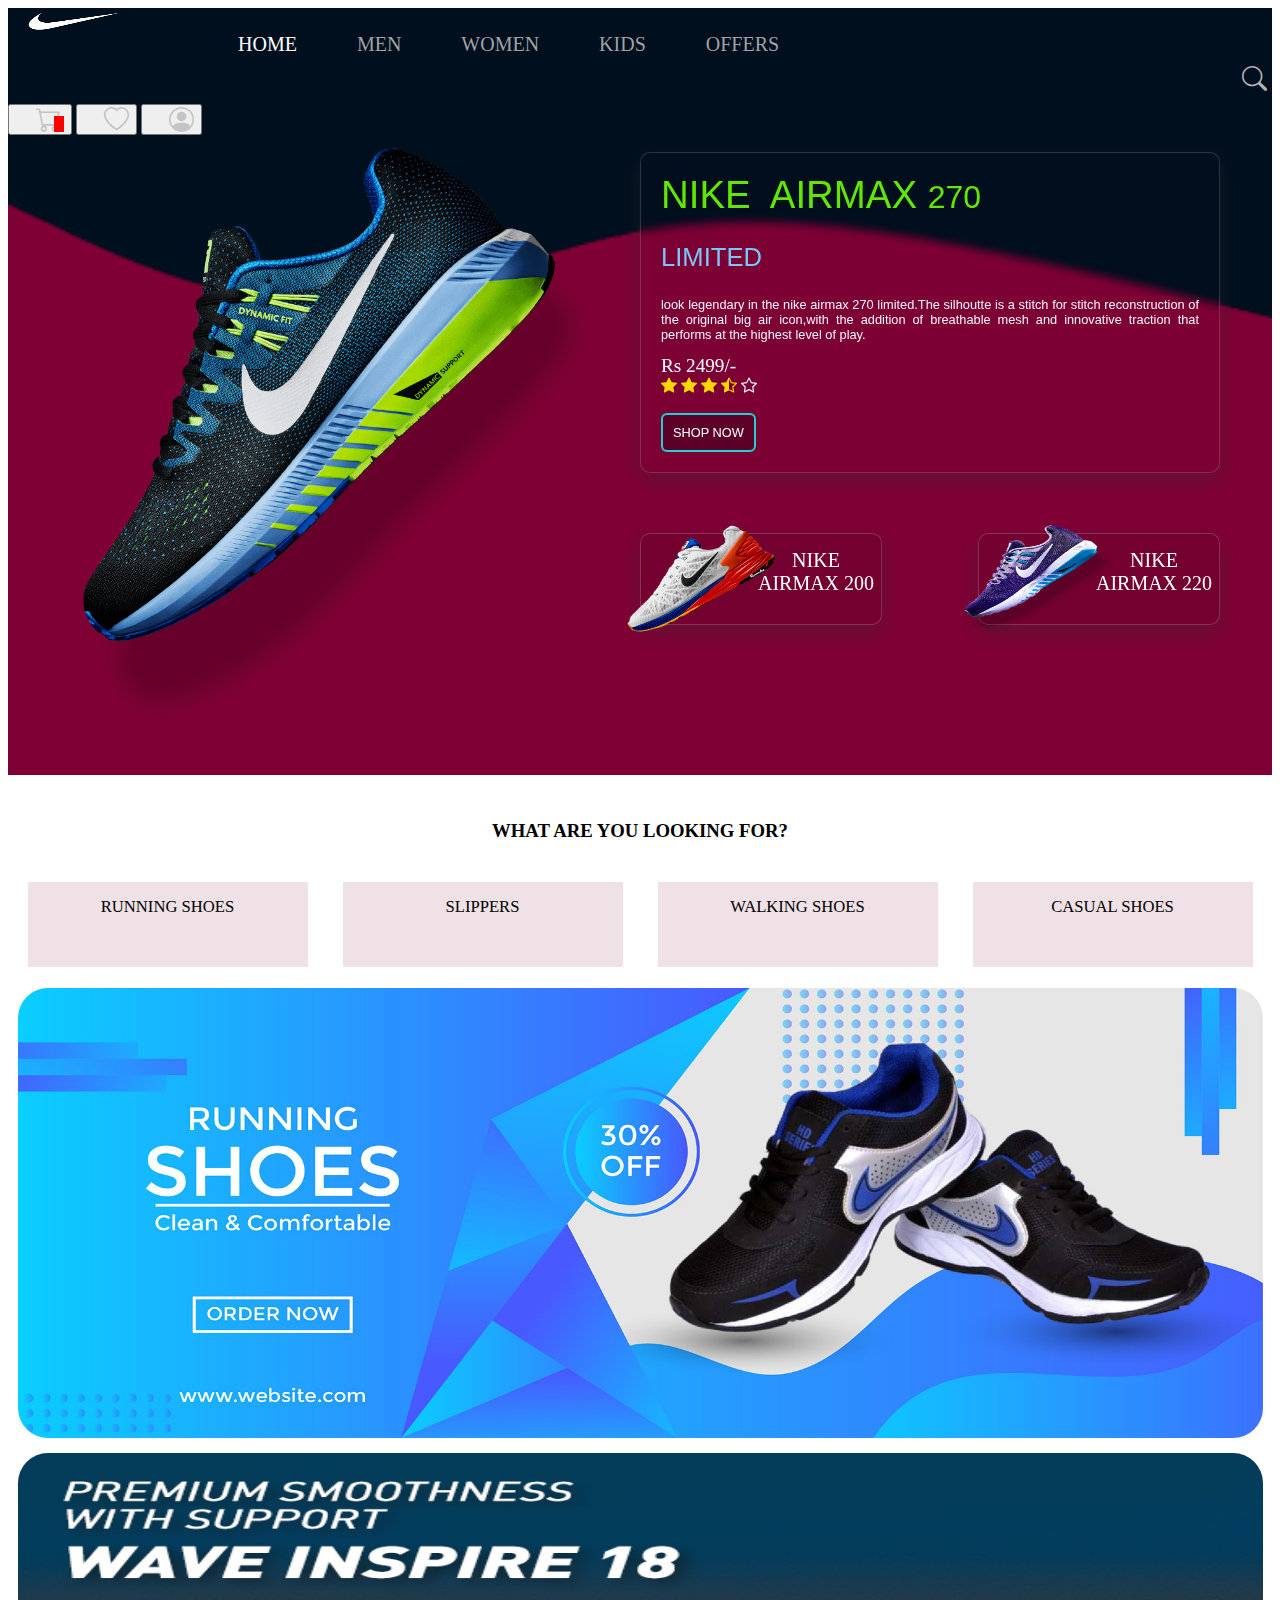
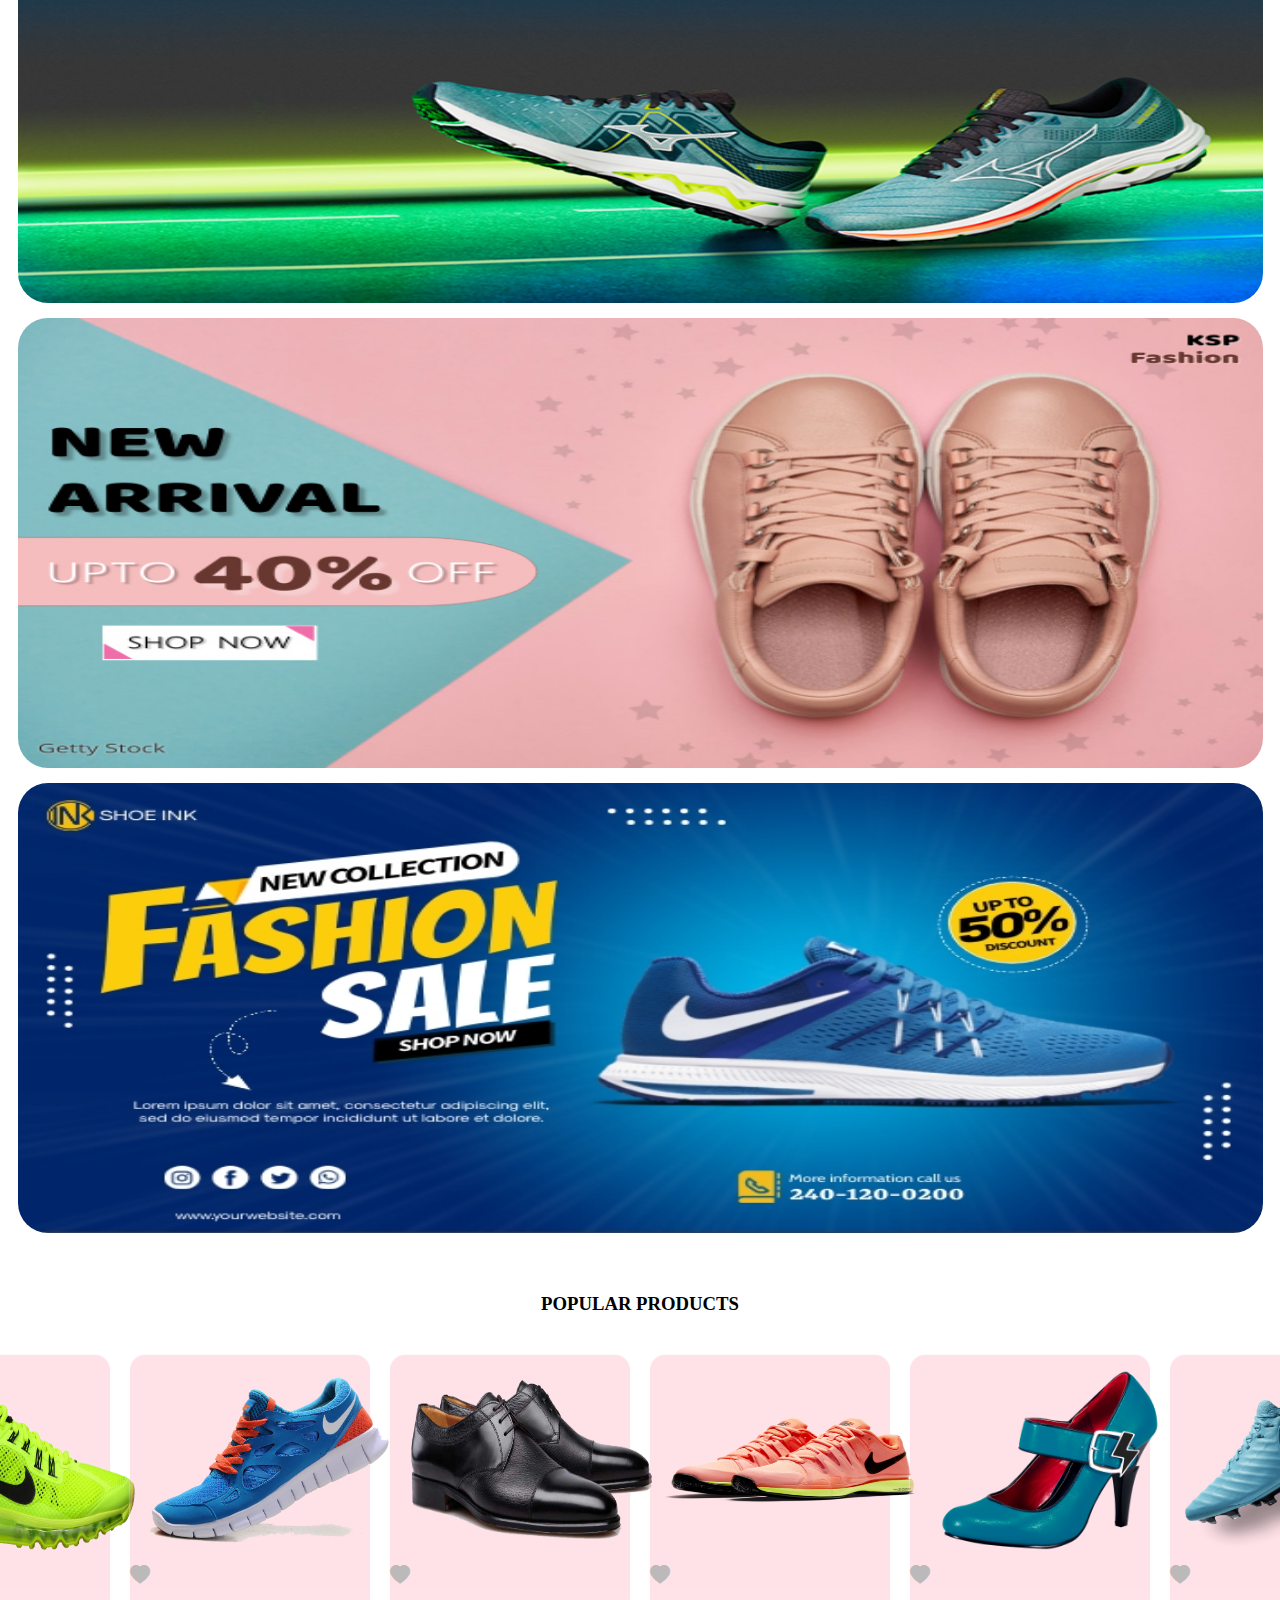
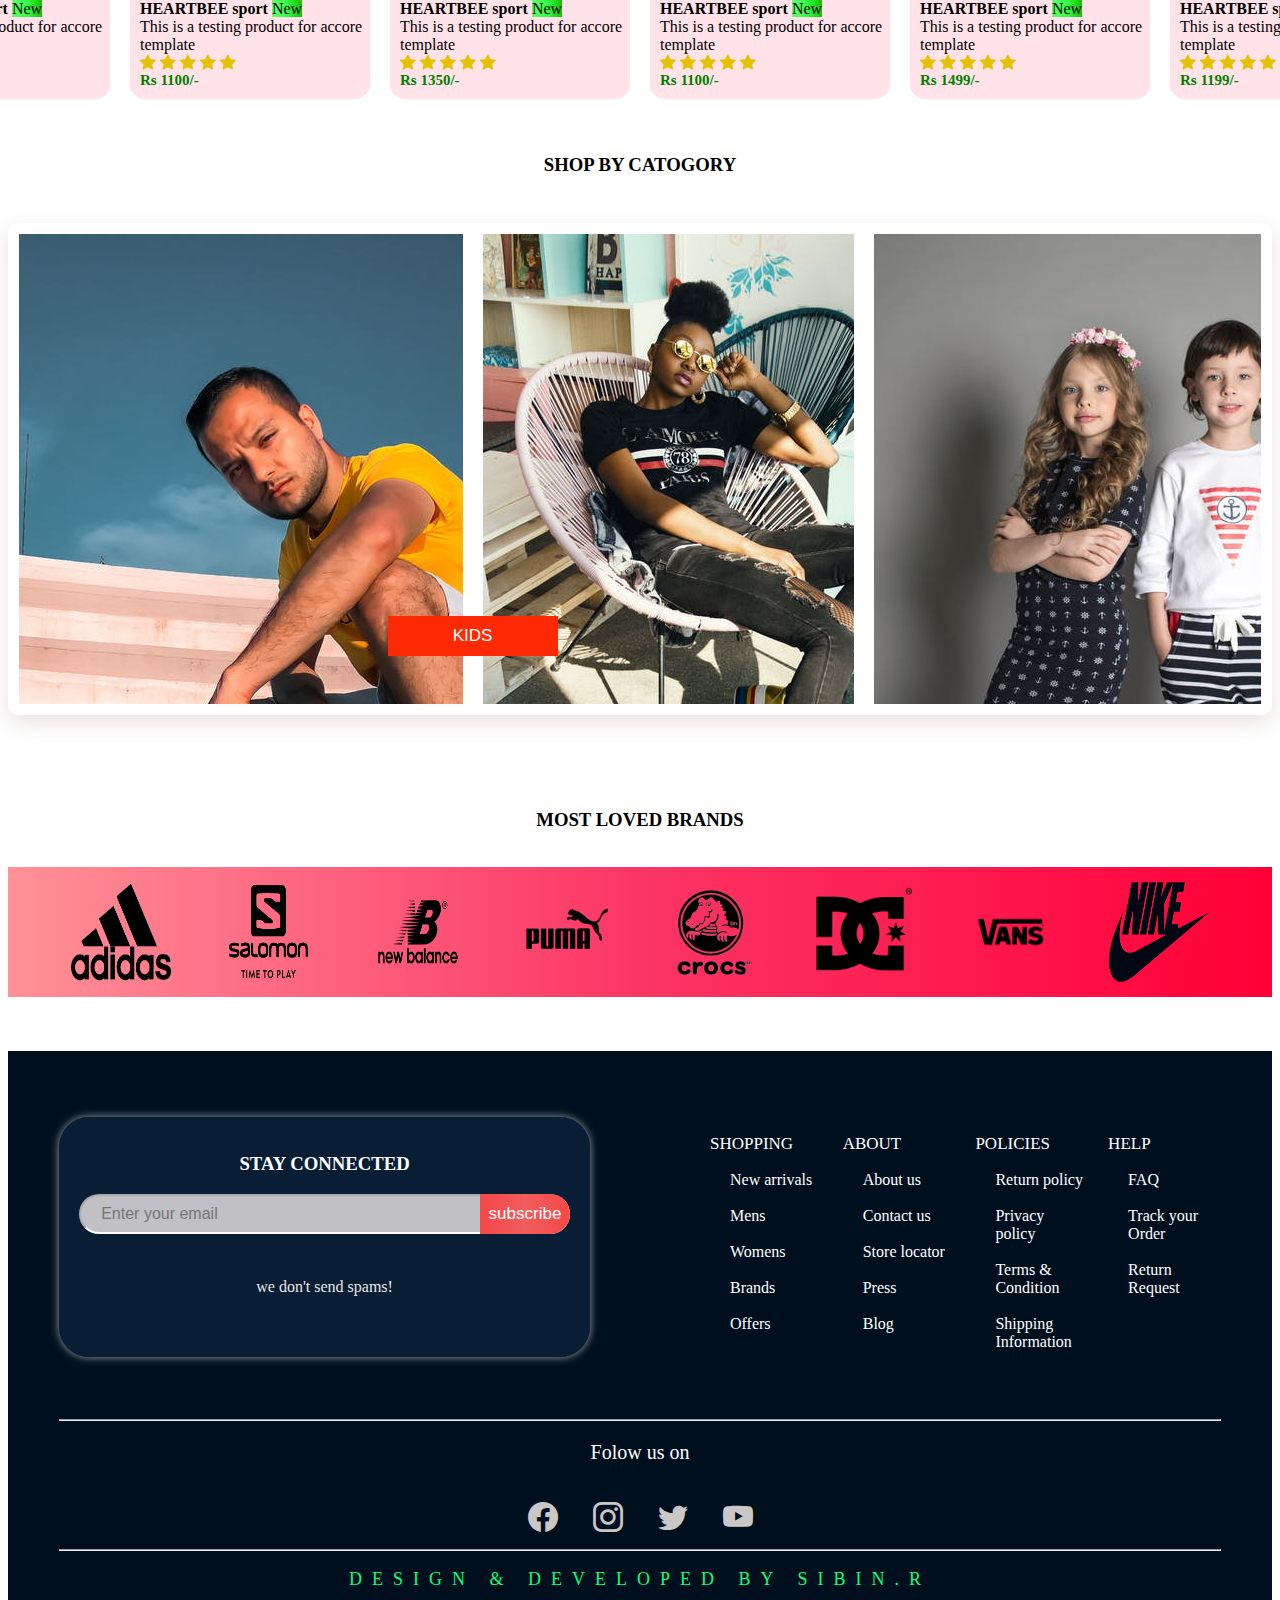
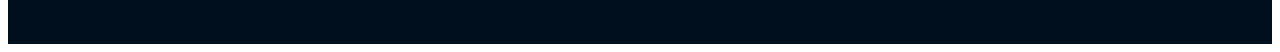
==== index.html @ 8eb48d05 "Add files via upload" ====
<!DOCKTYPE.html>

<head>
	<link rel="stylesheet" type="text/css" href="./index.css">
	 <script src="./products.json"></script>
	 <script src="./index.js"></script>
	<meta name="viewport" content="width=device-width,initial-scale=1">
	
	<link rel="stylesheet" href="https://cdn.jsdelivr.net/npm/bootstrap-icons@1.9.1/font/bootstrap-icons.css">
	<link rel="stylesheet" href="https://cdn.jsdelivr.net/npm/bootstrap@4.6.2/dist/css/bootstrap.min.css" integrity="sha384-xOolHFLEh07PJGoPkLv1IbcEPTNtaed2xpHsD9ESMhqIYd0nLMwNLD69Npy4HI+N" crossorigin="anonymous">
	<script src="https://cdn.jsdelivr.net/npm/jquery@3.5.1/dist/jquery.slim.min.js" integrity="sha384-DfXdz2htPH0lsSSs5nCTpuj/zy4C+OGpamoFVy38MVBnE+IbbVYUew+OrCXaRkfj" crossorigin="anonymous"></script>
	<script src="https://cdn.jsdelivr.net/npm/bootstrap@4.6.2/dist/js/bootstrap.bundle.min.js" integrity="sha384-Fy6S3B9q64WdZWQUiU+q4/2Lc9npb8tCaSX9FK7E8HnRr0Jz8D6OP9dO5Vg3Q9ct" crossorigin="anonymous"></script>
   
<title> e-com</title>	

</head>
<body>
	<div class="navbar navbar-expand-lg navbar-fixed-top " style="width:100%;height:60px;margin-top: 0px;">

		<a class="navbar-brand" href="./index.html">
			<img src="./images/pngegg.png" style="width: 100px;margin-left: 15px;height: 25px;">
		</a>
		<nav id="ul1" >
	
			<a href="ecom.html" id="nav" class="active">HOME </a>
		<a href="./mens.html"id="nav">MEN </a>
		<a href="./women.html"id="nav">WOMEN </a>
		<a href="./kids.html"id="nav">KIDS </a>
		<a href="#"id="nav">OFFERS</a>
			 </nav></a>
			 
			 <form class="for1" style="margin-left:auto;">
				<input type="search" required placeholder="search product..">
				<i class="ai bi-search"  style="font-size: 25px;"></i>
			  </form>
		

       
			<div class="btn-group">
            <button class="btn"   id="cart-pg"><i class="bi bi-cart" onclick="carts()"id="id1"><span class="badge" id="num"
            style="padding:0 5px;font-size:14px;background-color:red;margin-left:-7px;padding:px;margin-top:-12px ;color: white;"></span></i> </button>                                   <button class="btn" ><i class="bi2 bi-heart" id="id2"></i></button>
				
	<button type="button" class="btn" id="form" >
			
		<i class="bi2 bi-person-circle" id="id3" ></i>
	</button>
	<script>
		document. getElementById("form"). onclick = function () {
			location. href ="./form.html";}
	</script>
	</div>
	<div class="ham" ><i class="bi bi-list" onclick="hamb()"></i></div>
</div>

		<div id="land" >
			<div id="landimg">
	<img class="shoe" src="./images/pngegg (3) - Copy.png"></div>	
	<div class="section">
		<div class="text" >
		<p1 style=" font-size:3vw;font-weight:200;color:rgba(106, 255, 0, 0.902);font-family:'Gill Sans', 'Gill Sans MT', Calibri, 'Trebuchet MS', sans-serif;">NIKE&nbsp; AIRMAX <b style="font-size: 2.5vw; font-weight:200;color:rgba(106, 255, 0, 0.902);">270</b></p1>
		<p style="font-size:2vw; font-weight:450;color:rgb(121, 199, 248);font-family:'Gill Sans', 'Gill Sans MT', Calibri, 'Trebuchet MS', sans-serif;">LIMITED</p>
		<p style="font-size: 1vmax; color:whitesmoke;text-align:justify;word-spacing: normal;font-family:'Segoe UI', Tahoma, Geneva, Verdana, sans-serif ;">look legendary in the nike airmax 270 limited.The silhoutte is a stitch for stitch reconstruction of the original big air icon,with the addition of breathable mesh and innovative traction that performs at the highest level of play.</p>
		<P1 style="font-size:1.5vw;">Rs 2499/-</P1><br>
		<span class="rating">
			<i class="bi bi-star-fill" style="color:gold;"></i>
			<i class="bi bi-star-fill" style="color:gold;"></i>
			<i class="bi bi-star-fill"  style="color:gold;"></i>
			<i class="bi bi-star-half" style="color:gold;"></i>
			<i class="bi bi-star" style="color: rgb(255, 255, 255);"></i>
			  </span><br><br>
		<button class="shop" >SHOP NOW</button>	</div>
	
		<div class="group">
			<div class="cardl">
				<img class="card-img"  src="./images/PngItem_109181.png" style="width:110px;height:80px;;float:left;"><span>
			 <p style="color:rgb(255, 255, 255);float:right;background-color:none;width: 120px;height:50px;margin-right:0px;margin-top: 10px;text-align: center;font-size: 20px;">NIKE <br>AIRMAX 200</p></span></div>
			
				<div class="cardl">
						<img class="card-img"  src="./images/PngItem_1149906.png" style="width:110px;height:80px;float:left;"><span>
					 <p style="color:rgb(255, 255, 255);float:right;background-color:none;width: 120px;height:50px;margin-right:0px;margin-top: 10px;text-align: center;font-size: 20px;">NIKE <br>AIRMAX 220</p></span></div></div>
		</div></div>
		
		<div class="container" style="text-align:center; margin-top: 45px;max-width: 100%;">
			<h3 style="font-weight:bold;">WHAT ARE YOU LOOKING FOR?</h3>
		<div class="center" style="display:flex; height:80px;width:auto;margin-top: 40px; justify-content: center;gap: 35px;">
			<div class="look" > RUNNING SHOES</div>
			<div class="look">SLIPPERS</div>
			<div class="look">WALKING SHOES</div>
			<div class="look">CASUAL SHOES</div>
		</div>
		</div>

		<div >
			<div id="demo" class="carousel slide"data-ride="carousel">
			<ul  class="carousel-indicators">
				<li data-target="#demo" data-slide-to="0"class="active"></li>
				<li data-target="#demo" data-slide-to="1"></li>
				<li data-target="#demo" data-slide-to="2"></li>
				<li data-target="#demo" data-slide-to="3"></li>
			</ul>
				
			<div class="carousel-inner">
				<div class="carousel-item active">
					<img src="./images/2bbcfa99737217.5ef9be3dbb9a9 - Copy - Copy.jpg" >
				</div>
				<div class="carousel-item">
					<img src="./images/Wave_Inspire_18_home_mobile.png">
				</div>
				<div class="carousel-item">
					<img src="./images/c3 - Copy - Copy.jpg">
				</div>
				<div class="carousel-item">
					<img src="./images/shoe-cover-promotion-design-template-3342116f18fc86233f782b63f4c40430_screen - Copy.jpg">
				</div>
			</div>
			<a class="carousel-control-prev" href="#demo" data-slide="prev">
				<span class="carousel-control-prev-icon"></span>
			</a>
			<a class="carousel-control-next" href="#demo" data-slide="next">
				<span class="carousel-control-next-icon"></span>
			</a>
			</div>
			
			<br><br>		
			
		
	<h3 style="text-align: center;font-weight: bold;">POPULAR PRODUCTS</h3>								
		
	<div class="card-deck" id="deck">
	
						</div>
							
<br><br>


		<h3 style="font-weight:bold;text-align: center;"> SHOP BY CATOGORY</h3>	</br>	
<div class="contain" id="card2">
	
	<div class="card"  style="max-height: 470px;width:auto;overflow: hidden;">
		<img src="./images/pexels-photo-8234606 - Copy.jpeg" id="c1">
		<div class="container">
		<button id="men">SHOP MEN </button>
		<script>
			document. getElementById("men"). onclick = function () {
			location. href ="./mens.html";}
			</script>	
	</div>
	</div>

	<div class="card" style="max-height: 470px;width:auto;overflow: hidden;">
		<img src="./images/pexels-photo-993870 - Copy.jpeg" id="c1" >
		<div class="container">
			<button id="women">SHOP WOMEN </button>
			<script>
				document.getElementById("women").onclick = function(){
					location.href="./women.html";}
			</script>
		</div>
	</div>

	<div class="card" style="max-height: 470px;width: auto;overflow: hidden;">
		<img src="./images/pexels-photo-1620760 - Copy.jpeg" id="c1" >
		<div class="container">
			<button id="kids">KIDS </button>
			<script>
			document.getElementById("kids").onclick = function(){
				location.href="./kids.html";}
		
			</script>
		</div>
	</div>

				
		</div>
		<br><br><br>
		
<h3 style="text-align: center;color: black;font-weight: bold;margin-top:40px;">MOST LOVED BRANDS</h3><br>
<div class="brands"id="flex">
	<img class="pic" src="./images/58264-originals-adidas-smith-stan-logo-store - Copy - Copy.png" >
	<img class="pic"src="./images/pngegg (9).png" >
	<img class="pic"src="./images/pngegg (12).png">
	<img class="pic"src="./images/pngegg (1) - Copy.png"  >
	<img class="pic"src="./images/pngegg (6) - Copy.png">
	<img class="pic"src="./images/pngegg (7) - Copy.png"> 
	<img class="pic"src="./images/pngegg (13).png">  
	<img class="pic"src="./images/pngegg (10).png">
</div>
		
	<br><br><br>			
<div class="footer">
	<div class="footer2">	
<div class="contain" id="footer">
	<h3 style="color: white;margin-top: 16px;">STAY CONNECTED</h3>
	<div id="form2">
	<input type="email"id="email" placeholder="Enter your email" >
<button id="submit">subscribe</button></div><br>
<p style="color: rgb(232, 232, 232);">we don't send spams! </p>
</div>

<div class="content">
<div id="os1">
<p style="margin-left: 20px;font-size: 17px;">SHOPPING</p>
	<ul><li>New arrivals</li><br><br>
	<li>Mens</li><br><br>
	<li>Womens</li><br><br>
	<li>Brands</li><br><br>
	<li>Offers</li></ol>
	</div>

<div id="os2">
	<p style="margin-left: 20px;font-size: 17px;">ABOUT</p>
	<ul>	<li>About us</li><br><br>
		<li>Contact us</li><br><br>
		<li>Store locator</li><br><br>
		<li>Press</li><br><br>
		<li>Blog</li></ul>
		</div>


		<div id="os3">
			<p style="margin-left: 20px;font-size: 17px;">	POLICIES</p>
			<ul>	<li>Return policy</li><br><br>
				<li>Privacy policy</li><br><br>
				<li>Terms & Condition</li><br><br>
				<li>Shipping Information</li><br>
			</ul>
				</div>
				<div id="os4">
					<p style="margin-left: 20px;font-size: 17px;">HELP</p>
					<ul>	<li>FAQ</li><br><br>
						<li>Track your Order</li><br><br>
						<li>Return Request</li><br><br>
						
					</ul>
						</div></div></div><br><br><br>
<hr>
						<div id="span">
							<p style="color:rgb(255, 255, 255);font-size: 20px;text-align: center; " >Folow us on</p><br>
						<div class="icons" style="display:flex;margin:auto;gap:35px;justify-content: center;">
							<i class="bi bi-facebook" id="social1" ></i>
							<i class="bi bi-instagram"  id="social2"></i>
							<i class="bi bi-twitter"  id="social3"></i>
							<i class="bi bi-youtube" id="social4"></i>	
						</div></div>
<hr>
<p style=" text-align:center;color:rgb(8, 255, 123);letter-spacing:10px;font-size:18px">DESIGN & DEVELOPED BY SIBIN.R</p>
</div>
</body>
</html>
---- index.css ----
#land{
	display: grid;
	grid-template-columns:  1fr 1fr;
	grid-template-rows: 1fr ;
	background-image:url("./images/wave-haikei.png" );
	max-width: 100%; 
	height: auto;
	 background-repeat: no-repeat;
	 background-size: cover;
	 padding-top: 5vw;
	 
	
}
#landimg{
	margin: auto;
	max-width:100% ;
	height: auto;
	
}

.shoe{
max-width:100%;
height: auto;
}
.shoe:hover{
	transform: rotate(45deg);
	transition: ease-in-out 0.5s;
}
.section{
	max-width: 580px;
	height: auto;
	display:flex;
	flex-direction:column;
	row-gap: 60px;

}
.text{margin-top: 20px;
	align-self: flex-end;
	max-width: 580px;
	max-height: 450px;
	color: white;
	padding:20px;
	backdrop-filter: blur(40px);
	border-color: white;
	border-width: 5px;
	box-sizing: border-box;
	background: rgba(1, 1, 1, 0.02);
	box-shadow: 0 8px 20px 0 rgba(52, 52, 52, 0.37);
	backdrop-filter: blur( 4px );
	border-radius: 10px;
	border: 1px solid rgba(255, 255, 255, 0.156);	
}
.group{
	display: inline-flex;
	justify-content: space-between;
	
}
@media(max-width:950px){
#land{
	padding:0px;
	display: grid;
	grid-template-columns: 1fr ;
	max-width: 100%;
	height:auto;


}
#landimg{

	justify-content: center;
	margin-top:60px;
}
.shoe{
	max-width: 80%;
	height: auto;
}


.section{
	width:80%;
	display: flex;
	margin:auto;
	margin-bottom: 10px;
}

.group{
	display: grid;
	grid-template-columns: 1fr;
	gap: 30px;
	max-width:100%;
	height: auto;
}
}


#q{
	margin-left: 150px;
}

#nav.active{
	color: white;
}
#nav{
	text-decoration: none;
	font-size: 20px;
	border-width: 3px solid;
	border-color: coral;
	box-sizing: border-box;
	color: rgba(189, 189, 189, 0.872);
	margin-left: 30px;
}

#nav:hover{
		box-sizing: border-box;
	border-width: 4px;
	color: white;
	border-color: green;
	
}
 
form{
    position:relative;
    top: 10;
    transform: translate(0%,0%);
    transition: all 0.5s;
    width: 50px;
    height: 32px;
    background:none;
    box-sizing: border-box;
    border-radius: 25px;
    border: 4px solid none;
    padding: 10px;
}

input{
    position: absolute;
    top: 0;
    left: 0;
    width: 100%;;
    height: 32px;
    line-height: 30px;
    outline: 0;
    border-width: 10 solid;
	border-color: white;
    display: none;
    font-size: 1em;
    border-radius: 20px;
    padding: 0 20px;
}

.ai{
    box-sizing: border-box;
    padding: 0px;
    width: 35px;
    height: 32px;
    position: absolute;
    top: 0;
    right: 0;
    border-radius: 50%;
    color: #b3b3b7;
    text-align: center;
    font-size: 25px;
    transition: all 1s;
}

form:hover
{
    width:155px;
    cursor: pointer;
	top: 10px;
}

form:hover input
{
    display: block;
	top:0;
}

form:hover .ai
{
    background: #07051a;
    color: white;
	top: 0;
	padding: 1;
	display: block;
}
.navbar{

	background-color:#000f1e;
	max-width:100%;
	height:auto;
	margin-top: 20px;
	
	
	}
	
#ul1
{
width: 45%;
column-gap: 30px;
display: flex;
margin-left: 200px;

}

.ham {
    display: none;
}
@media(max-width:1200px)
{
	.navbar{
		max-width:100%;
	}
	
	.ham{
		color: rgba(189, 189, 189, 0.872);
		font-size: 28px;
		margin-top: 0px;
		display: block;
		position: relative;
	}
	.ham:hover{
		color:rgb(255, 255, 255);}
		#nav{
			text-decoration: none;
			font-size: 20px;
			display: block;
			color: rgba(189, 189, 189, 0.872);
		}
		
#ul1
{
	width:100%;
	background-color:#000f1e5d;
	backdrop-filter: blur(50px);
text-align: center;
margin-top: 200px;
padding: 10px;
margin-left: 0px;
}

.btn-group{
	display:none;
	flex-direction: column;
	width: 30px;
	height:20px;
	font-size: 10px;
	position: absolute;
	padding-top: 50px;

}
#id1,#id2,#id3{
	display: none;
}
	#ul1{
			display: none;
			position: absolute;
			
}
.form:hover{
	width:150px;
}
}

#id1,#id2,#id3{
	color: rgba(189, 189, 189, 0.872);
	font-size: 25px;
    margin-left: 20px;
	margin-top: 0px;
}
#id1:hover{
   color:rgb(255, 255, 255);
   transition: ease .0s;
}
#id2:hover{
   color:rgb(255, 255, 255);
   transition: ease .0s;
}
#id3:hover{
	 color:rgb(255, 255, 255);
	transition: ease .0s;
}



.shop{
	
background-color: rgba(1, 1, 1, 0.25);
padding: 10px;
border-radius:6px;
font-size: 1vw;
border-width: 2px;
border-color:rgb(32, 209, 212);
border-style: solid;
color: white;
}

.shop:hover{
	box-shadow:0px 0px 10px 0px rgb(3, 250, 254);
	color: rgb(255, 255, 255);
	border-color:  rgb(32, 209, 212);
	background-color:rgba(255, 255, 255, 0.053); ;
	backdrop-filter:blur(30px);
}
.cardl{
	padding: 5px;
	background: rgba(1, 1, 1, 0.088);
	box-shadow: 0 8px 20px 0 rgba(52, 52, 52, 0.37);
backdrop-filter: blur( 4px );
border-radius: 10px;
border: 1px solid rgba( 255, 255, 255, 0.18 );	
max-width:275px;
max-height:80px;

}
.cardl:hover{
	box-shadow: 0 8px 20px 0 rgba(183, 183, 183, 0.68);
	background: rgba(244, 50, 50, 0.277);
	
	backdrop-filter: blur( 4px );
	border-radius: 10px;
	border: 1px solid rgba( 255, 255, 255, 0.18 );	
}
.card-img{
transform: scale(1.35);
	
}
.card-img:hover{
	transform: scale(1.55);
		
	}
.look{
	height: 55px;
	width:250px;
	background-color:rgba(225, 198, 206, 0.53);
	padding:15px;
	font-size: 1.3vw;
}
 .look:hover{
	background-color:rgba(251, 221, 221, 0.867);
	color:black;

}


.card-deck
{ justify-content:center;
	gap: 20px;
	margin-top: 40px;
	display:flex;
	width: 100%;
}
@media(max-width:750px){
	.card-deck  {
        align-items: center;
        margin-top: 40px;
        display:flex;
        flex-direction: column;
        width: 100%;
        column-gap: 20px;
        row-gap: 20px;
        height: auto;
    }

.cards{
	display: flex;
	flex-direction: column;
	position: relative;
	width: 235px;
	height: auto;
margin: auto;
}

}
.cards{
width: 240px;
box-sizing: border-box;
height: auto;
position: relative;
border-radius: 15px; 
background-color: #ff9db24b;
box-shadow:0px 0px 2px 0px rgb(243, 242, 242);
}

.cards:hover{
box-shadow:0px 0px 4px 0px rgb(255, 3, 121);
background-image: linear-gradient( #fadfe7,rgb(250, 145, 145));

}
.card-img-top{
	
	background-color: rgba(255, 255, 255, 0.024);
	height: 180px;
	padding: 15px;
	border-radius: 15px;
width: 250px;
}
.like1{
	color:rgb(255, 28, 115);	
}
#like{
font-size: 20px;
color: rgb(187, 185, 185);}

#like:hover{
color:rgb(255, 28, 115);
}


#card-body{
	background-color: rgba(255, 255, 255, 0.051);
	width:100%;
	height:auto;
	padding: 10px 10px;
	position: relative;

}
.bi-star-fill{
	color:rgb(227, 194, 3);
}

.product-detail{
	color: rgb(0, 0, 0);

}
#size{
	margin-left: -20px;
	text-align:left;
	font-size: 18px;
	list-style: none;

}
li{
	display: inline;
}

#size1{
	text-align:center;
	box-sizing: border-box;
	border-radius: 100%;
	background-color:rgba(255, 179, 202, 0.995);
	color: black;
	width: 20px;
	font-size: 13px;
	height: 20px;
	text-decoration: none;
	line-height: 21px;
	display: inline-block;
}
#size1:hover{
	background-color:rgb(255, 83, 163);}
#size1.check{
	background-color:rgb(255, 83, 163);}

#price{
	box-sizing: border-box;
	border-color: deeppink;
	font-weight: bolder;
	background-color:rgba(255, 179, 202, 0.995);
	color: black;
	height: 27px;
	width: 120px;
	text-decoration: none;
font-size: 11px;
border-radius: 30px;
margin-left: 5px;

}
#price:hover{
	background-image:linear-gradient(to right,rgb(255, 69, 69), rgb(253, 118, 181));
}


.carousel-inner img{
	border-radius: 30px;
	height:450px;
	width: 98.5%;
	margin-top:10px;
	margin-bottom: 5px;
	margin-left: 10px;
}
.carousel-item{
	max-height: 500px;
}
@media(max-width:750px)
{
	.carousel-item{
		max-height: 220px;
	}
	.carousel-inner img{
		height:200px ;
	}

}
  #card2 
  {  
	margin-top: 10px;
	max-width:100%;
column-gap: 20px;
display:flex;
max-height: 600px;
padding: 10px;
background-size:cover;
align-items: center;
background: rgba(253, 253, 253, 0.064);
box-shadow: 0 8px 22px 0 rgba(195, 174, 174, 0.37);
backdrop-filter: blur( 4px );
border-radius: 10px;
border: 1px solid rgba( 255, 255, 255, 0.18 );	

}
@media(max-width:750px){
	#card2{
	display: grid;
    height: 600px;
	row-gap: 30px;
grid-row:3 ;
	}
	.card{
	height: 200px;
	}
}
h1{
	margin-top: 0;
	text-align: center;
	color: rgb(255, 255, 255);

}

  #men,#women,#kids{
width: 170px;
height: 40px;
position: absolute;
top: 80%;
left: 30%;
background-color: rgb(255, 42, 4);
font-weight: 17px;
font-size: 17px;
color: rgb(255, 255, 255);
box-sizing: border-box;
border: none;


  }
   #men:hover,#women:hover,#kids:hover{
	  background-color: rgb(255, 255, 255);
	  color: rgb(255, 42, 4);
  }
  #c1{
	overflow: hidden;
	max-width: auto;
height: auto;
justify-content: space-around;

  }
  #c1:hover{
	  transform:scale(1.05);
	transition:ease-in-out .4s;
	
  }
 

.brands{
	padding: 15px;
	display: flex;
	flex-direction: row;
	justify-content:space-evenly;
	
	background-image:linear-gradient(to right,rgb(255, 145, 151),rgb(251, 53, 102),rgb(255, 0, 55));
}
.pic{
	max-width: 100px;
	height: 100px;
}
@media(max-width:750px){
	
	.pic{
		max-width: 40px;
		height: 50px;
	}
}

.footer{
	padding: 4vh 4vw;
	max-height:auto;
	max-width: 100%;
	background-color:#000f1e;

	

}
.footer2{
	text-align: center;
	display: grid;
	grid-template-columns: repeat(2,1fr);
	grid-gap: 100px;
	
}
#footer{
	background-color: #0e2741a3;
	border-radius: 30px;
	border-width: 10px white;
	box-shadow: 0px 0px 8px 0px rgba(255, 255, 255, 0.611);
	height:200px;
	max-width:auto;
	margin-top:30px;
	padding: 20px 20px 20px 20px;
	
}
#form2{
	border-radius: 0px solid;
	height: 50px;
	position: relative;
	max-width: auto;
	margin-top: 0px;
	
}
#email{
	display: block;
	position: absolute;
	max-width: auto;
	height: 40px;
	background-color: rgba(243, 236, 236, 0.791);
	
	

	}
#submit{
	background-image:linear-gradient(to right,rgb(246, 72, 72),rgb(241, 92, 92),rgb(246, 72, 72));
	border-color: white;
	color: white;
	width:90px;
	height:40px;
	float: right;
	border-radius: 30px;
	position:relative;
	border-top-left-radius: 0px;
	border-bottom-left-radius:0px;
	border-style:none;
	font-size: 17px;
}
#submit:hover{
transform:scale(1.04);
}
#span{
	height:100px;
	max-width:auto;
margin: auto;
justify-content: center;

}
.content{
	display:grid;
	margin-top: 30px;
	grid-template-columns: 1fr 1fr 1fr 1fr;

	 
}
@media(max-width:750px){
	.footer2{
		display: grid;
		grid-template-columns: 1fr;
		}

	.content{
		
		margin: auto;
		display: grid;
		grid-template-columns:1fr 1fr ;
		row-gap: 100px;
	}

}


#social1,#social2,#social3,#social4{
	font-size: 30px;
	color: rgb(203, 199, 199);
	
}
#social1:hover{
	color: rgb(6, 127, 255);
	transform:scale(1.22);
}
#social2:hover{
	color: rgb(255, 101, 139);
	transform:scale(1.22);
}

#social3:hover{
	color: rgb(60, 190, 255);
	transform:scale(1.22);
}
#social4:hover{
	color: rgb(245, 3, 3);
	transform:scale(1.22);
}

#os1,#os2,#os3,#os4{

	display: table-row;
	color: #ffffff;
	background-color:none;
	height: 150px;
	max-width:auto;
	text-align:left;
	list-style: none;
	row-gap: 20px;	
	
}
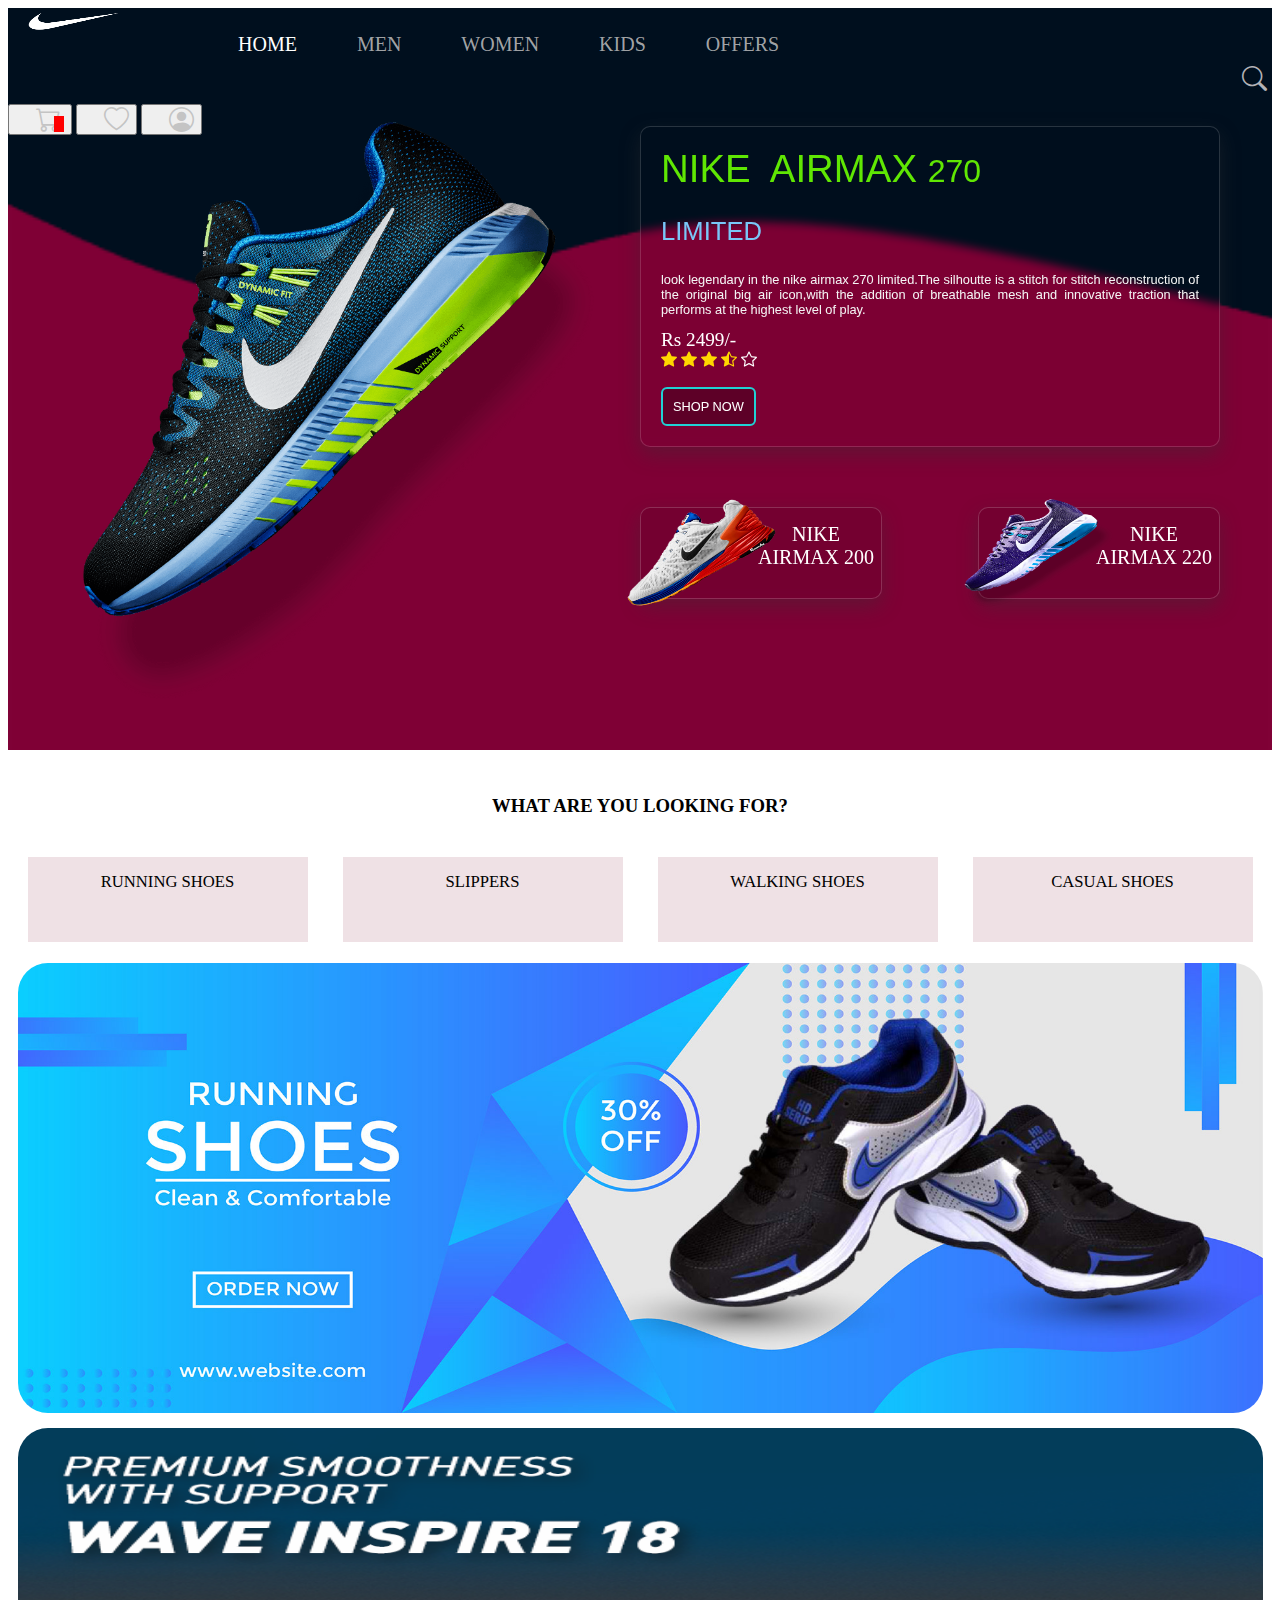
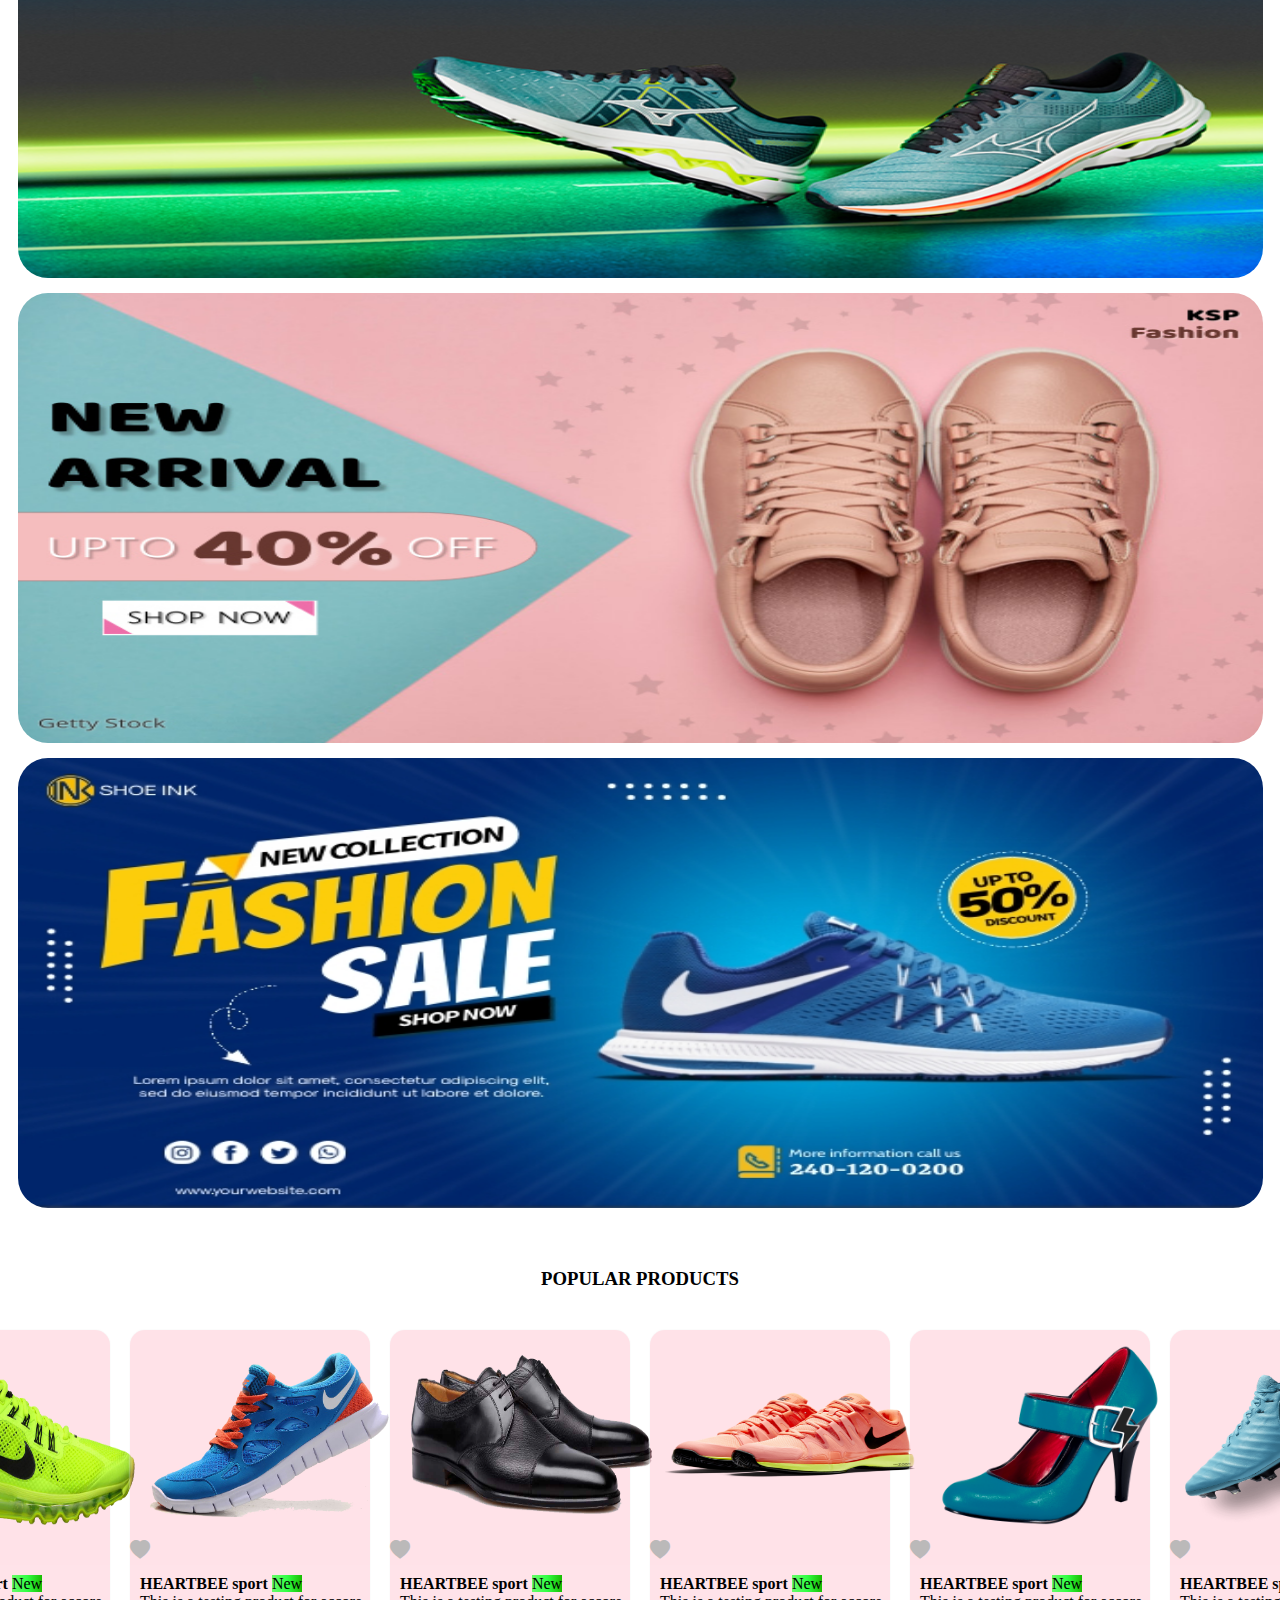
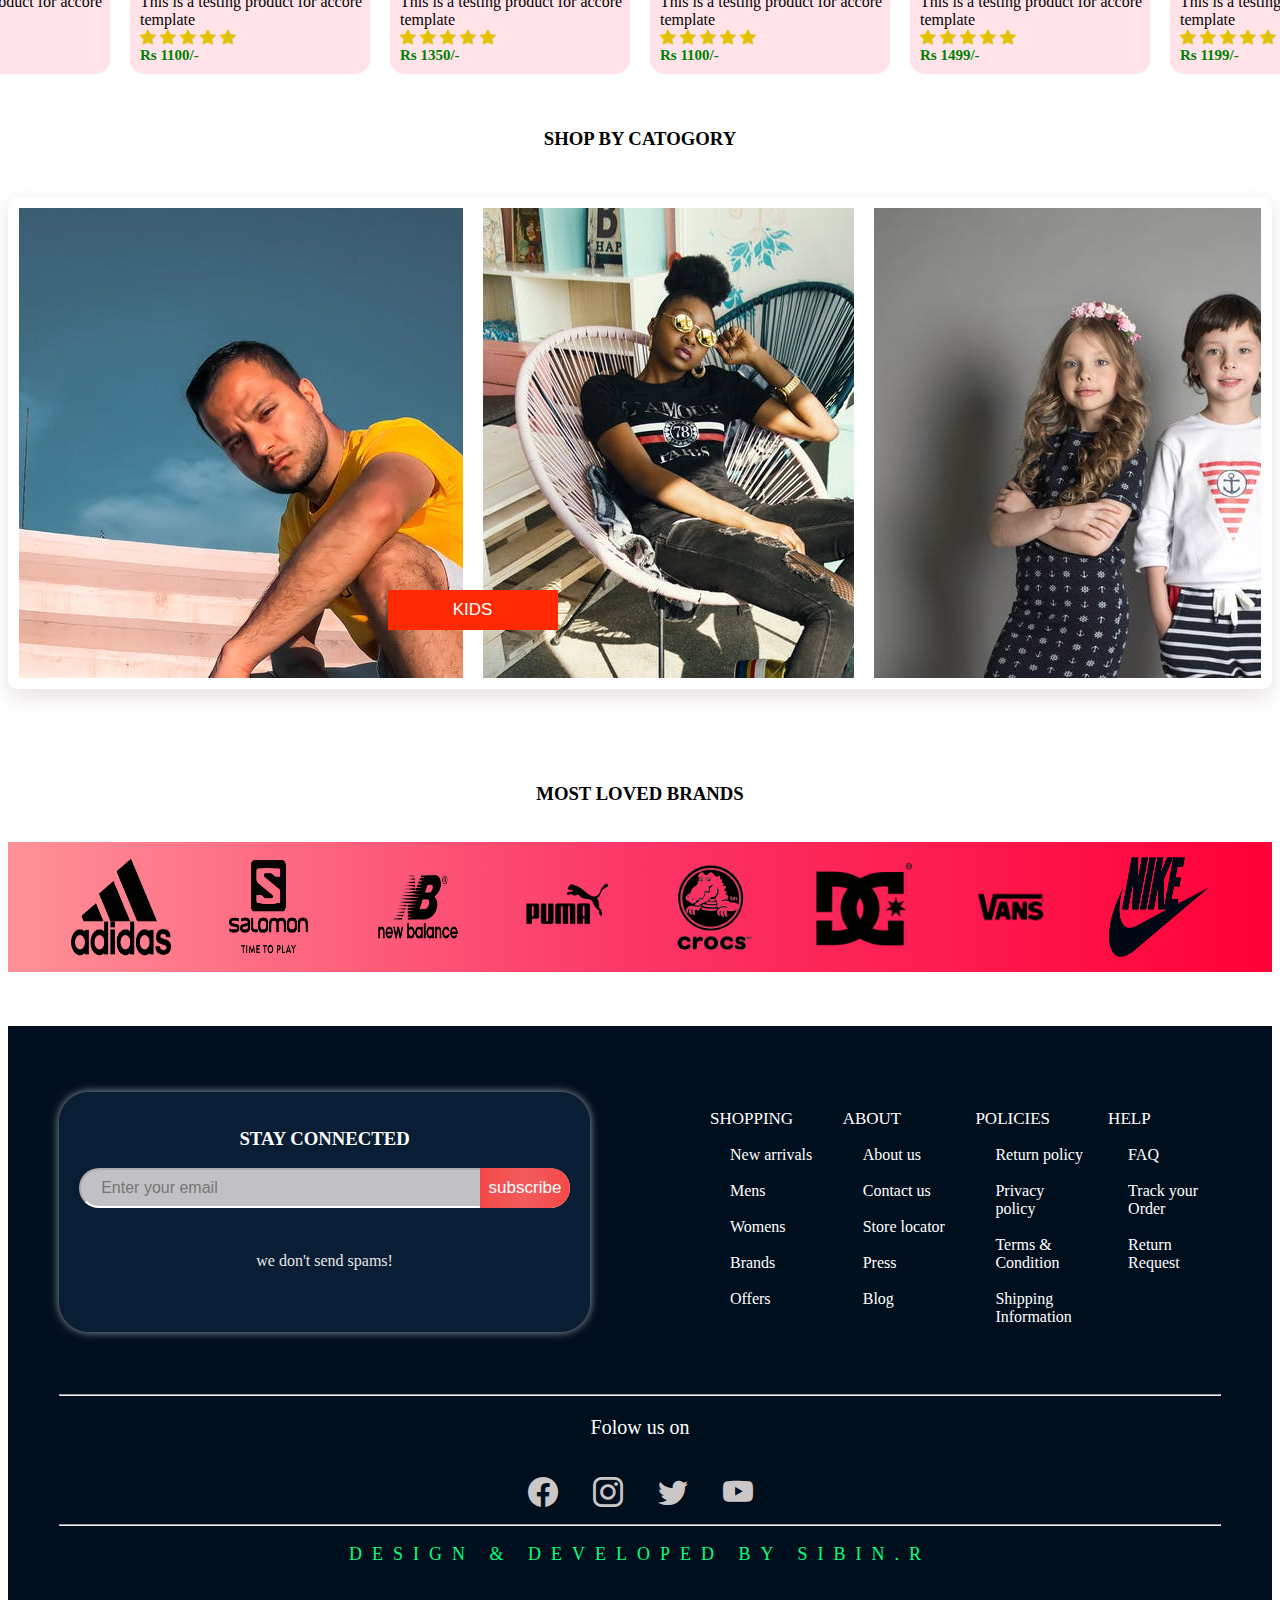
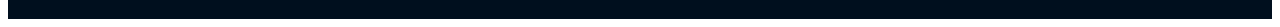
==== commit eb4b2b76: "Update index.html" ====
--- a/index.html
+++ b/index.html
@@ -22,7 +22,7 @@
 		</a>
 		<nav id="ul1" >
 	
-			<a href="ecom.html" id="nav" class="active">HOME </a>
+			<a href="./index.html" id="nav" class="active">HOME </a>
 		<a href="./mens.html"id="nav">MEN </a>
 		<a href="./women.html"id="nav">WOMEN </a>
 		<a href="./kids.html"id="nav">KIDS </a>
@@ -246,4 +246,4 @@
 <p style=" text-align:center;color:rgb(8, 255, 123);letter-spacing:10px;font-size:18px">DESIGN & DEVELOPED BY SIBIN.R</p>
 </div>
 </body>
-</html>+</html>
--- a/index.css
+++ b/index.css
@@ -11,7 +11,7 @@
 	height: auto;
 	 background-repeat: no-repeat;
 	 background-size: cover;
-	 padding-top: 5vw;
+	 padding-top: 3vw;
 	 
 	
 }
@@ -93,6 +93,7 @@
 	gap: 30px;
 	max-width:100%;
 	height: auto;
+	margin:auto;
 }
 }
 
@@ -713,4 +714,4 @@
 	
 }
    
-	+	
